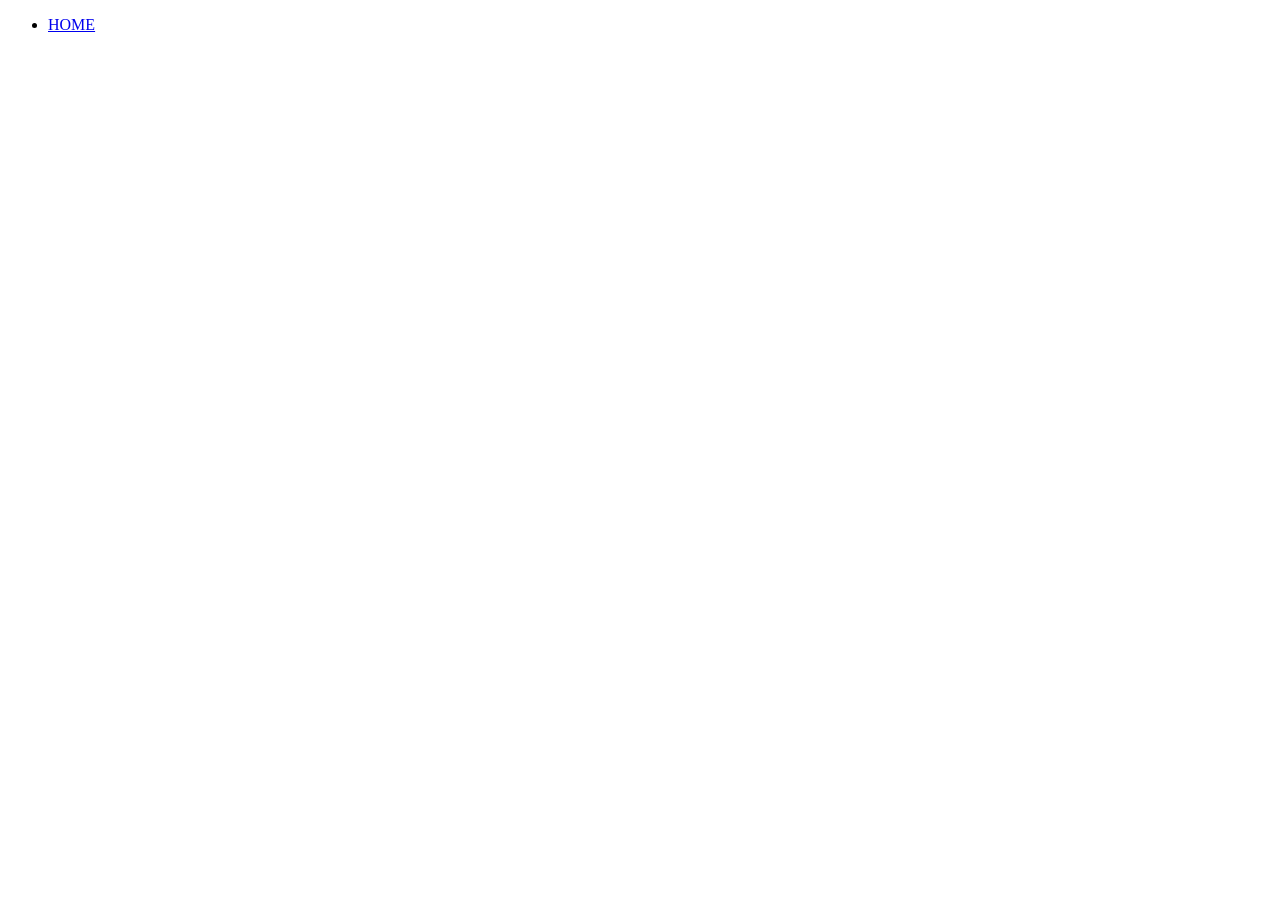
==== index2.html @ 26a706b6 "homework" ====
<!DOCTYPE html>
<html lang="en">
<head>
    <meta charset="UTF-8">
    <meta name="viewport" content="width=device-width, initial-scale=1.0">
    <title>Document</title>
    <link rel="stylesheet" href="./index2.html">
</head>
<body>

    <div class="container">
        <header>
        <nav class="nav">
            <ul>
                <li>
                    <a href="/">HOME</a></li>
            </ul>
        </nav>
        <section class="section1"></section>
        <section class="section2"></section>
        <section class="section3"></section>
        <section class="section4"></section>
        <footer class="footer"></footer>
    </div>
    </header>

    
</body>
</html>
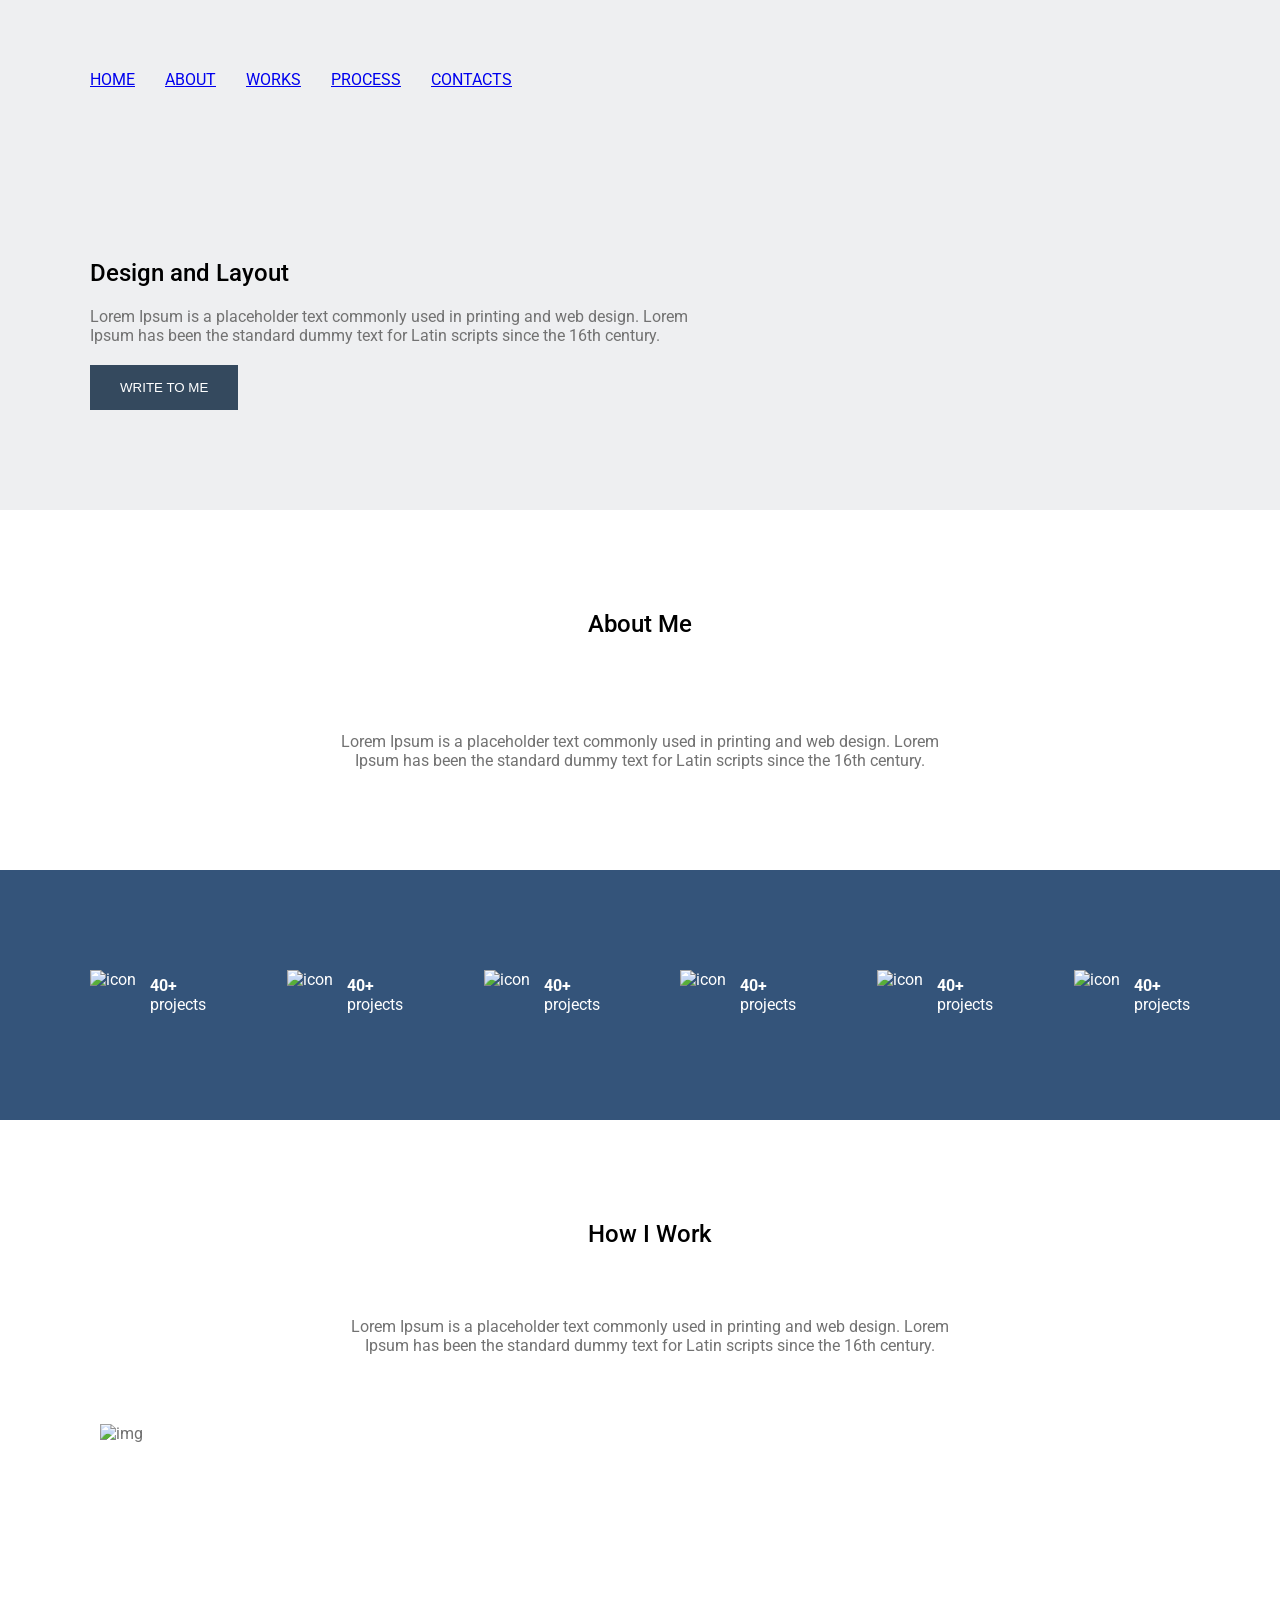
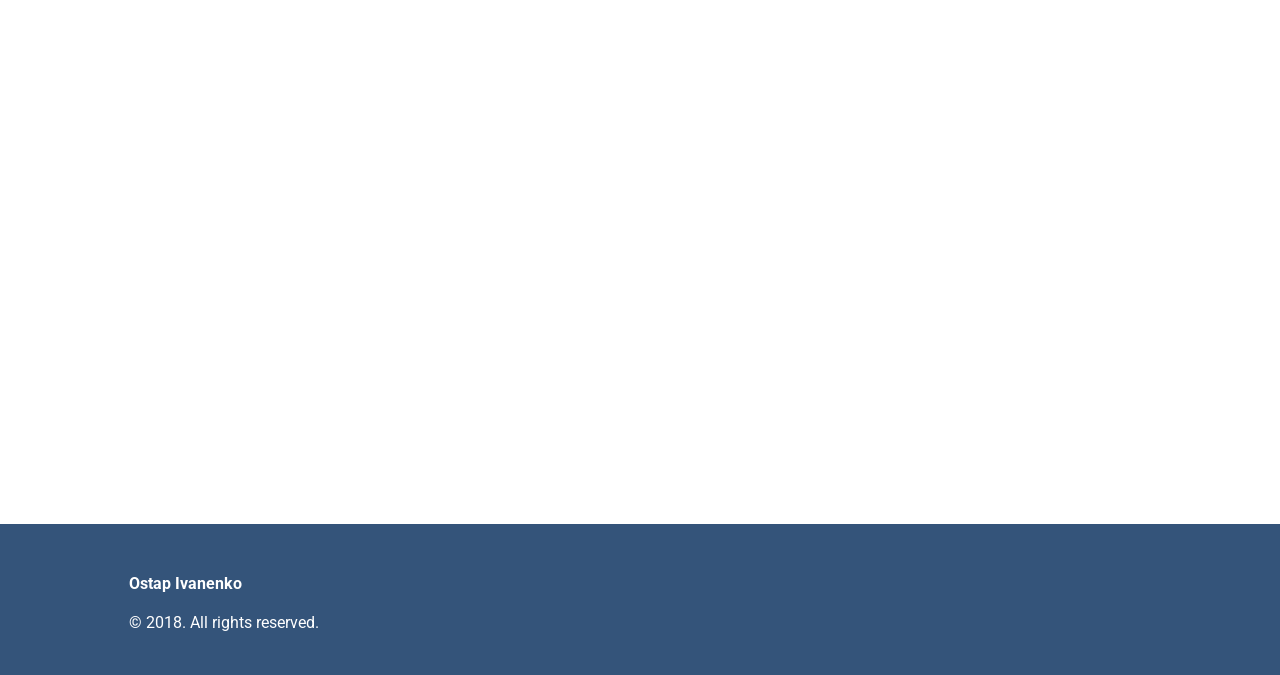
==== commit 2fa8afac: "upd" ====
--- a/index2.html
+++ b/index2.html
@@ -1,29 +1,139 @@
-<!DOCTYPE html>
+<!doctype html>
 <html lang="en">
-<head>
-    <meta charset="UTF-8">
-    <meta name="viewport" content="width=device-width, initial-scale=1.0">
+  <head>
+    <meta charset="UTF-8" />
+    <meta name="viewport" content="width=device-width, initial-scale=1.0" />
     <title>Document</title>
-    <link rel="stylesheet" href="./index2.html">
-</head>
-<body>
+    <link rel="stylesheet" href="./style2.css" />
+    <link
+      href="https://fonts.googleapis.com/css?family=Roboto&display=swap"
+      rel="stylesheet"
+    />
+    <style>
+      body {
+        /* Встановлення 'Roboto' як основного шрифту для тексту на сторінці */
+        font-family: "Roboto", sans-serif;
+      }
+    </style>
+  </head>
 
-    <div class="container">
-        <header>
-        <nav class="nav">
-            <ul>
-                <li>
-                    <a href="/">HOME</a></li>
-            </ul>
-        </nav>
-        <section class="section1"></section>
-        <section class="section2"></section>
-        <section class="section3"></section>
-        <section class="section4"></section>
-        <footer class="footer"></footer>
-    </div>
+  <body>
+    <header>
+        <ul>
+          <li><a href="/">home</a></li>
+          <li><a href="/">about</a></li>
+          <li><a href="/">works</a></li>
+          <li><a href="/">process</a></li>
+          <li><a href="/">contacts</a></li>
+        </ul>
+      </nav>
     </header>
 
-    
-</body>
-</html>+    <main>
+      <section class="design">
+        <h1>Design and Layout</h1>
+        <p>
+          Lorem Ipsum is a placeholder text commonly used in printing and web
+          design. Lorem Ipsum has been the standard dummy text for Latin scripts
+          since the 16th century.
+        </p>
+        <button class="design__btn">WRITE TO ME</button>
+      </section>
+
+      <section class="about">
+        <h2>About Me</h2>
+        <p>
+          Lorem Ipsum is a placeholder text commonly used in printing and web
+          design. Lorem Ipsum has been the standard dummy text for Latin scripts
+          since the 16th century.
+        </p>
+      </section>
+
+      <section class="wraper">
+        <ul class="wraper__icons">
+          <li>
+            <article class="wraper__icons--section">
+              <img src="./img/project.svg" alt="icon" />
+              <div class="section-items">
+                <p>
+                  <strong>40+</strong><br />
+                  projects
+                </p>
+              </div>
+            </article>
+          </li>
+           <li>
+            <article class="wraper__icons--section">
+              <img src="./img/project.svg" alt="icon" />
+              <div class="section-items">
+                <p>
+                  <strong>40+</strong><br />
+                  projects
+                </p>
+              </div>
+            </article>
+          </li>
+           <li>
+            <article class="wraper__icons--section">
+              <img src="./img/project.svg" alt="icon" />
+              <div class="section-items">
+                <p>
+                  <strong>40+</strong><br />
+                  projects
+                </p>
+              </div>
+            </article>
+          </li>
+           <li>
+            <article class="wraper__icons--section">
+              <img src="./img/project.svg" alt="icon" />
+              <div class="section-items">
+                <p>
+                  <strong>40+</strong><br />
+                  projects
+                </p>
+              </div>
+            </article>
+          </li>
+           <li>
+            <article class="wraper__icons--section">
+              <img src="./img/project.svg" alt="icon" />
+              <div class="section-items">
+                <p>
+                  <strong>40+</strong><br />
+                  projects
+                </p>
+              </div>
+            </article>
+          </li>
+           <li>
+            <article class="wraper__icons--section">
+              <img src="./img/project.svg" alt="icon" />
+              <div class="section-items">
+                <p>
+                  <strong>40+</strong><br />
+                  projects
+                </p>
+              </div>
+            </article>
+          </li>
+        </ul>
+      </section>
+      <section class="work">
+        <h2>How I Work</h2>
+        <p>
+          Lorem Ipsum is a placeholder text commonly used in printing and web
+          design. Lorem Ipsum has been the standard dummy text for Latin scripts
+          since the 16th century.
+        </p>
+        <img src="./img/Rectangle 5.png" alt="img" />
+      </section>
+    </main>
+    <footer>
+      <div class="footer__text">
+        <h4>Ostap Ivanenko</h3>
+        <p>© 2018. All rights reserved.</p>
+      </div>
+    </footer>
+  </body>
+</html>
--- a/style2.css
+++ b/style2.css
@@ -0,0 +1,149 @@
+* {
+  box-sizing: border-box;
+  margin: 0px;
+}
+:root {
+  --main-font: 'Roboto', sans-serif;
+  --text-color: #727272;/* Основной цвет текста */
+  --h1-size: 48px;
+  --h3-size: 21px;
+  --font-weight: 400; /* Обычная жирность по умолчанию */
+  --line-height: 1.5;
+}
+body {
+  background-color: #eeeff1;
+  font-family: var(--main-font);
+  color: var(--text-color);
+  font-weight: var(--font-weight)
+  line-height: var(--line-height)
+}
+
+h1, h2, h3 {
+  font-weight: 500; /* Например, все заголовки жирные */
+  color: #000; }     /* И более контрастные */
+
+  header ul {
+  list-style: none;
+  width: min(90% - 40px, 1100px);
+  margin-inline: auto;
+  display: flex;
+  flex-direction: row;
+  justify-content: start;
+  gap: 30px;
+  padding: 70px 0;
+  text-transform: uppercase;
+}
+
+.nav a {
+list-style: none;
+text-decoration: none;
+color: inherit; /* Дополнительно: чтобы ссылка не становилась синей */
+font-size: 16px;
+}
+
+.design {
+    width: min(90% - 40px, 1100px);
+  margin-inline: auto;
+  display: flex;
+  flex-direction: column;
+  align-items: flex-start;
+  gap: 20px;
+  padding: 100px 0;
+}
+.design p {
+    max-width: 600px;
+    text-align: left;
+}
+
+.design__btn {
+  padding: 15px 30px;
+  background-color: #34495e;
+  color: white;
+  border: none;
+  cursor: pointer;
+}
+/* ABOUT*/
+.about {
+ height: 360px;
+  display: flex;
+  flex-direction: column;
+  align-items: center;
+  justify-content: space-between;
+  text-align: center;
+  padding: 100px 0;
+  background-color: white;
+}
+.about p {
+max-width: 600px; /* Ограничивает ширину текста, чтобы он переносился */
+
+}
+/* icons*/
+.wraper{
+    width: 100%;
+    background-color: #34547a;
+}
+.wraper__icons {
+  list-style: none;
+  width: min(90% - 40px, 1100px);
+  margin-inline: auto;
+  display: flex;
+  flex-flow: row wrap;
+  justify-content: space-between;
+  height: 250px;
+  gap: 20px;
+  padding: 100px 0px;
+  color: white;
+}
+.wraper__icons--section {
+  display: flex;
+  align-items: center;
+  gap: 10px;
+}
+article img {
+    height: 50px;
+    width: 50px;
+}
+.section-items {
+  display: flex;
+  flex-flow: column wrap;
+  color: white;
+}
+/* icons*/
+
+.work {
+  display: flex; 
+  flex-flow: column wrap;
+  justify-content: space-between; 
+    align-items: center;
+    height: 1004px;
+    background-color: white;
+    padding: 100px;
+}
+.work img {
+width: 1100px;
+height: 600px;
+}
+.work p {
+    max-width: 600px;
+      text-align: center;
+}
+footer{
+background-color: #34547a;
+height: 151px;
+padding: 50px;
+}
+.footer__text{
+    margin-inline: auto;
+display:flex;
+flex-flow: column wrap;
+justify-content: space-between; 
+align-items: left;
+width: min(90% - 40px, 1100px);
+color: white;
+font-size: 13;
+  row-gap: 20px;
+}
+.footer-text h4 {
+font-size: 21px;
+  color: white;  
+}
